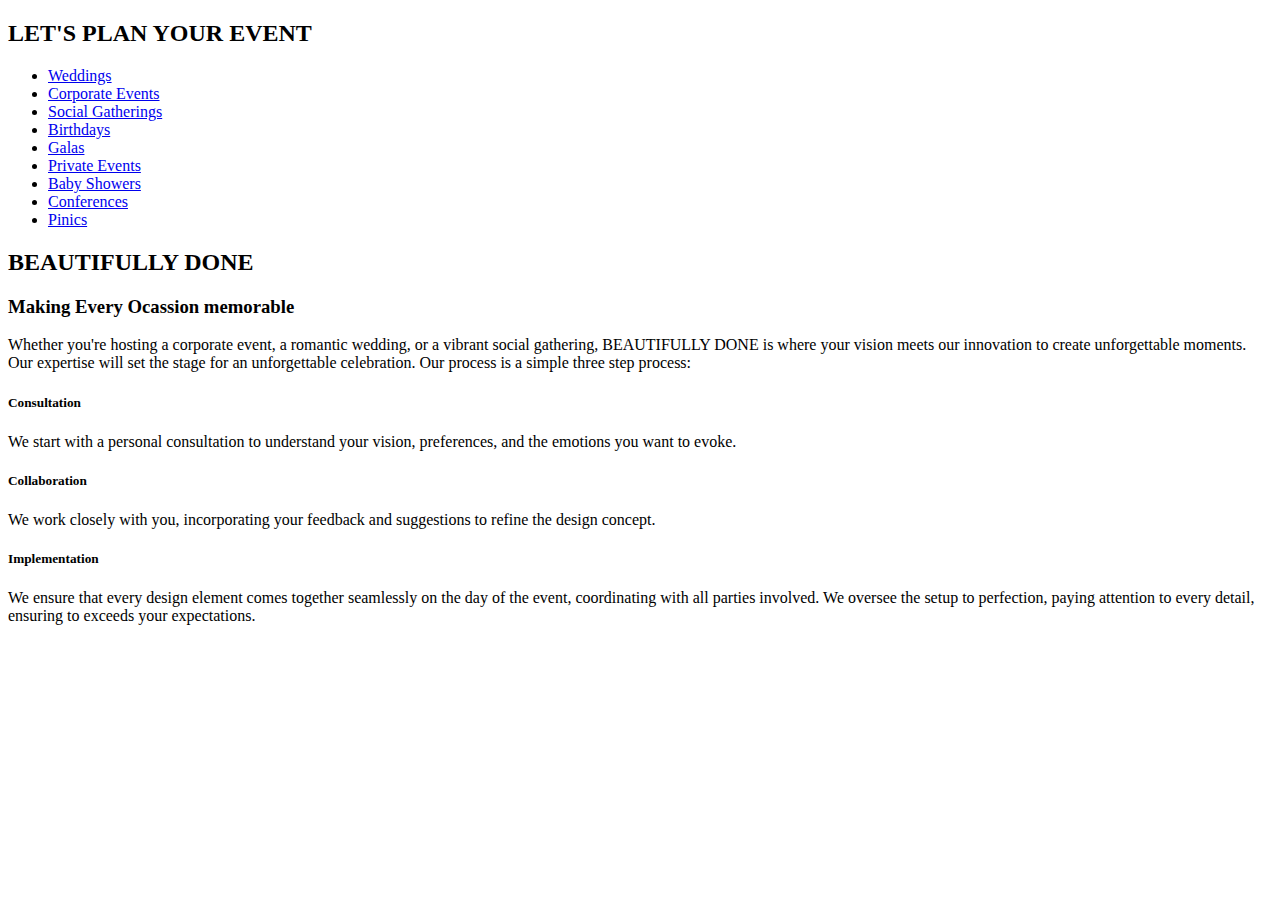
==== planning.html @ 853b5680 "Add files via upload" ====
<!DOCTYPE html>
<html lang="en">
  <head>
    <meta charset="UTF-8" />
    <meta name="viewport" content="width=device-width, initial-scale=1.0" />
    <link
      rel="stylesheet"
      href="https://cdnjs.cloudflare.com/ajax/libs/font-awesome/6.5.2/css/all.min.css"
      integrity="sha512-SnH5WK+bZxgPHs44uWIX+LLJAJ9/2PkPKZ5QiAj6Ta86w+fsb2TkcmfRyVX3pBnMFcV7oQPJkl9QevSCWr3W6A=="
      crossorigin="anonymous"
      referrerpolicy="no-referrer"
    />
    <link rel="stylesheet" href="css/utilities.css" />
    <link rel="stylesheet" href="css/style.css" />
    <link rel="stylesheet" href="css/lightbox.min.css" />
    <title>Welcome to Beautifullydone | Planning</title>
  </head>
  <body>
    <header class="planning_hero">
            <div id="navbar" class="navbar">
        <nav>
          <div
            class="nav_content"
            w3-include-html="partial_html/_navbar.html"
          ></div>
        </nav>
      </div>
      <div class="content">
      <div class="planning_wrapper">
        <div class="planning_top">
          <h2 class="planning_header">LET'S PLAN YOUR EVENT</h2>
        </div>
        <div class="planning_main_wrapper">
          <div class="planning_links_area">
            <ul>
              <li class="planning_link">
                <a href="wedding.html">Weddings</a>
              </li>
              <li class="planning_link"><a href="corporate.html">Corporate Events</a></li>
              <li class="planning_link"><a href="#">Social Gatherings</a></li>
              <li class="planning_link"><a href="#">Birthdays</a></li>
              <li class="planning_link"><a href="#">Galas</a></li>
              <li class="planning_link"><a href="#">Private Events</a></li>
              <li class="planning_link"><a href="#">Baby Showers</a></li>
              <li class="planning_link"><a href="#">Conferences</a></li>
              <li class="planning_link"><a href="#">Pinics</a></li>
            </ul>
          </div>
    
          <div class="planning_main_area">
            <div class="planning_main_hero">
              <h2>BEAUTIFULLY DONE</h2>
              <h3>Making Every Ocassion memorable</h3>
            </div>
            <div class="planning_main_content">
              <p>
                Whether you're hosting a corporate event, a romantic wedding, or
                a vibrant social gathering, <span class="company_name">BEAUTIFULLY DONE</span> is where your
                vision meets our innovation to create unforgettable moments. Our
                expertise will set the stage for an unforgettable celebration.
                Our process is a simple three step process:
              </p>

              <h5>Consultation</h5>
              <p>
                We start with a personal consultation to understand your vision,
                preferences, and the emotions you want to evoke.
              </p>
              <h5>Collaboration</h5>
              <p>
                We work closely with you, incorporating your feedback and
                suggestions to refine the design concept.
              </p>
              <h5>Implementation</h5>
              <p>
                We ensure that every design element comes together seamlessly on
                the day of the event, coordinating with all parties involved. We
                oversee the setup to perfection, paying attention to every
                detail, ensuring to exceeds your expectations.
              </p>
            </div>
          </div>
        </div>
      </div>
    </header>
    <footer>
      <div id="footer" w3-include-html="partial_html/_footer.html"></div>
    </footer>
    <script src="js/include_html.js"></script>
  </body>
</html>
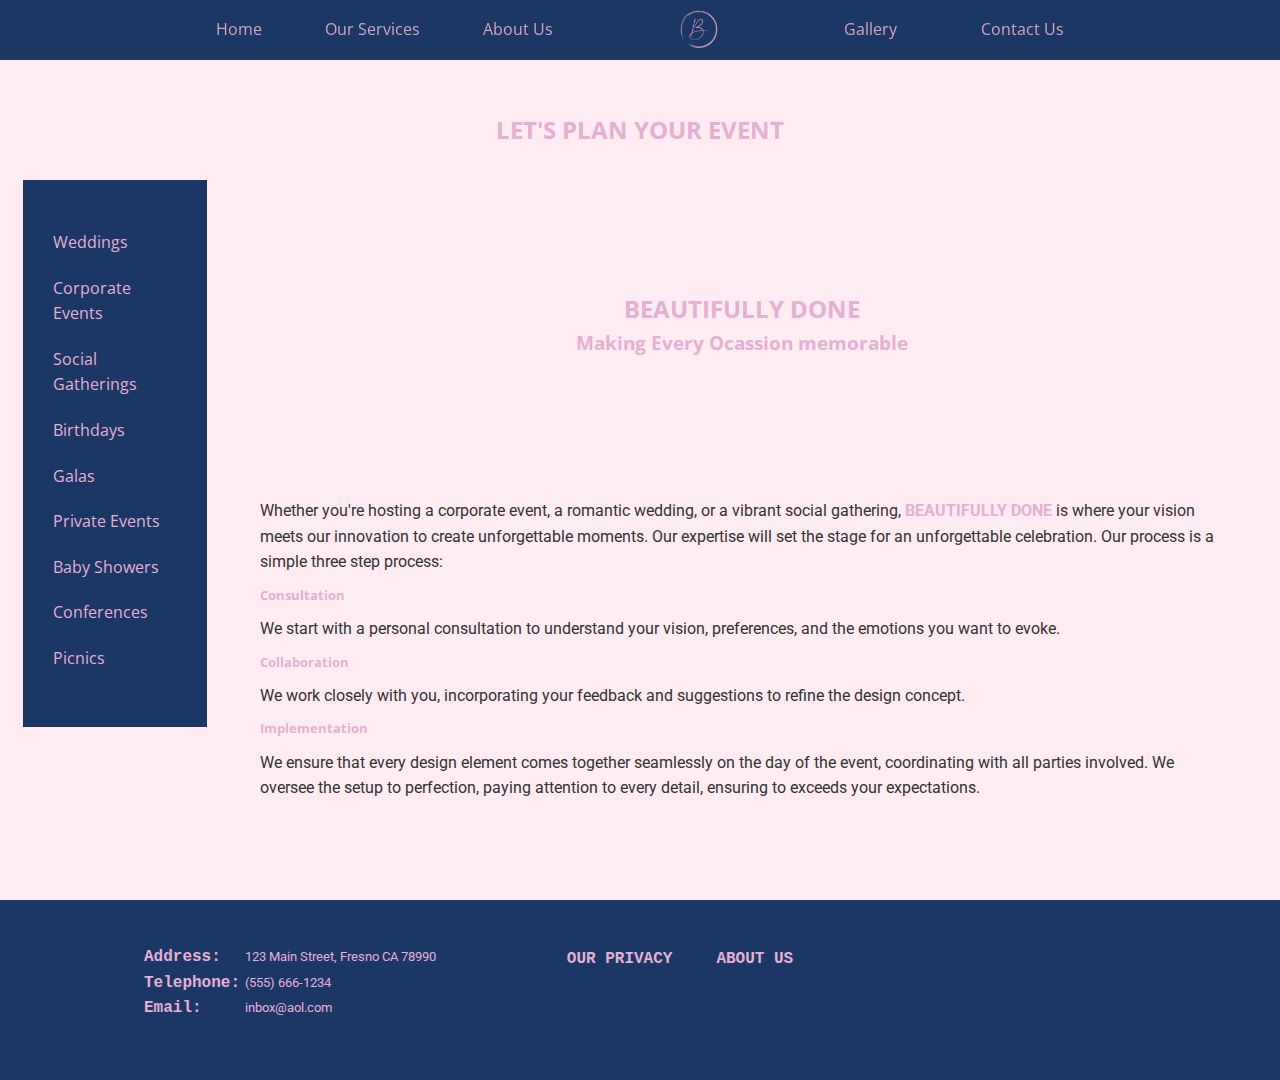
==== commit 860e885b: "add new web pages" ====
--- a/planning.html
+++ b/planning.html
@@ -37,13 +37,13 @@
                 <a href="wedding.html">Weddings</a>
               </li>
               <li class="planning_link"><a href="corporate.html">Corporate Events</a></li>
-              <li class="planning_link"><a href="#">Social Gatherings</a></li>
-              <li class="planning_link"><a href="#">Birthdays</a></li>
-              <li class="planning_link"><a href="#">Galas</a></li>
-              <li class="planning_link"><a href="#">Private Events</a></li>
-              <li class="planning_link"><a href="#">Baby Showers</a></li>
-              <li class="planning_link"><a href="#">Conferences</a></li>
-              <li class="planning_link"><a href="#">Pinics</a></li>
+              <li class="planning_link"><a href="social_gathering.html">Social Gatherings</a></li>
+              <li class="planning_link"><a href="birthday.html">Birthdays</a></li>
+              <li class="planning_link"><a href="gala.html">Galas</a></li>
+              <li class="planning_link"><a href="private_event.html">Private Events</a></li>
+              <li class="planning_link"><a href="baby_shower.html">Baby Showers</a></li>
+              <li class="planning_link"><a href="conference.html">Conferences</a></li>
+              <li class="planning_link"><a href="picnic.html">Picnics</a></li>
             </ul>
           </div>
     
--- a/css/utilities.css
+++ b/css/utilities.css
@@ -0,0 +1,167 @@
+/* Text Colors */
+
+.text-primary {
+   color: #28a745;
+}
+
+.text-secondary  {
+   color: #0284d0;
+}
+
+
+/* Button */
+
+.btn {
+   cursor: pointer;
+   display: inline-block;
+   padding: 5px 20px;
+   color: #E5B0C3;
+   background-color: #1b3764;
+   border: none;
+   border-radius: 30px;
+   font-size:smaller;
+}
+
+.btn:hover {
+   opacity: 0.9;
+
+}
+
+.btn-primary, .bg-primary {
+   background:#28a745;
+   color: #fff;
+}
+
+.btn-secondary, .bg-secondary {
+   background: #0284d0;
+   color: #fff;
+}
+
+.btn-dark, .bg-dark {
+   background: #333;
+   color: #fff;
+}
+
+.btn-light, .bg-light {
+   background: #f4f4f4;
+   color: #333;
+}
+
+.btn-outline {
+   background: transparent;
+   border: 1px solid #fff;
+
+}
+
+/* Flex items */
+
+/* .flex-items {
+   display: flex;
+   text-align: center;
+   justify-content: center;
+   text-align: center;
+   height: 100%;
+} */
+
+/* .flex-items > div {
+   padding: 20px;
+} */
+
+/* Flex columns */
+/* .flex-columns .flex-reverse .row {
+   flex-direction: row-reverse;
+} */
+
+/* .flex-columns .row {
+   display: flex;
+   flex-direction: row;
+   flex-wrap: wrap;
+   width: 100%;
+   /* border: 1px solid yellow; */
+
+} */
+
+/* .flex-columns .column {
+   display: flex;
+   flex-direction: column;
+   flex-basis: 100%;
+   flex: 1;
+} */
+/* .flex-columns .column .column-1,
+.flex-columns .column .column-2 {
+   height: 100%;
+   /* border: solid 1px red; */
+   /* width: 50%; */
+} */
+
+
+/* .flex-columns img {
+   width: 100%;
+   height: 100%;
+   object-fit: cover; 
+} */
+
+/* .flex-columns .column-2 {
+   display: flex;
+   flex-direction: column;
+   align-items: flex-start;
+   justify-content: center;
+   padding:  0 30px;
+} */
+/* 
+.flex-columns h2 {
+
+   font-size: 40px;
+   font-weight: 100;
+} */
+
+/* .flex-columns h4 {
+   margin-bottom: 10px;
+} */
+
+/* .flex-columns p {
+   margin: 20px 0;
+} */
+
+/* Section Header */
+/* .section-header {
+   padding: 30px;
+   display: flex;
+   flex-direction: column;
+   align-items: center;
+   justify-content: center;
+   text-align: center;
+} */
+
+/* .section-header h2 {
+   font-size: 40px;
+   margin: 20px 0;
+} */
+
+/* .section-padding {
+   padding: 20px 20px 40px;
+} */
+
+/* Flex grid */
+/* .flex-grid .row {
+   display: flex;
+   flex-wrap: wrap;
+   padding: 0 4px;
+} */
+
+/* .flex-grid .column {
+   flex: 25%;
+   max-width: 23%;
+   padding: 0 4px;
+} */
+
+/* .contact .column {
+   border: 2px solid blue;
+} */
+
+
+
+
+
+
+
--- a/css/style.css
+++ b/css/style.css
@@ -0,0 +1,794 @@
+
+@import url('https://fonts.googleapis.com/css2?family=Open+Sans:ital,wght@0,300..800;1,300..800&display=swap'); 
+@import url('https://fonts.googleapis.com/css2?family=Pinyon+Script&display=swap');
+@import url('https://fonts.googleapis.com/css2?family=League+Script&display=swap');
+@import url('https://fonts.googleapis.com/css2?family=Roboto:ital,wght@0,100;0,300;0,400;0,500;0,700;0,900;1,100;1,300;1,400;1,500;1,700;1,900&display=swap');
+
+* {
+   box-sizing: border-box;
+   padding: 0;
+   margin: 0;
+}
+
+body {
+   font-family: 'Open Sans', sans-serif;
+   background-color: #ffecf2;
+   color: #333;
+   line-height: 1.6;
+   /* overflow: hidden; */
+
+}
+
+
+ul {
+   list-style: none;
+
+}
+
+a {
+   /* color: #333; */
+   text-decoration: none;
+
+}
+
+/* 
+h1, h2 {
+   font-weight: 300;
+   line-height: 1.2;
+} */
+
+p { 
+   margin: 10px 0;
+   
+
+}
+
+
+div > p {
+   font-family: 'Roboto', sans-serif;
+   /* background-color: #ffecf2; */
+}
+
+img {
+   width: 100px;
+   height: 100px;
+}
+
+/* Navbar */
+.navbar{
+   width: 100%;
+   position: fixed;
+   top: 0px;  
+   background-color: #1b3764;
+}
+
+.navbar .nav_content {
+
+   display: flex;
+   flex-direction: column;
+   /* border: 1px solid orange; */
+   height: 60px;
+   opacity: .9;
+   align-items: center;
+   justify-content: center;
+}
+
+
+.navbar .site_link_area {
+   display: flex;
+   flex-direction: row;
+   align-items:center;
+   justify-content: space-evenly;
+   height: 100%;
+   /* background-color: #1b3764; */
+   width: 85%;
+   /* border: 1px solid green; */
+}
+
+.navbar .site_link_area .logo {
+   display: flex;
+   flex-direction: column;
+   align-items: center;
+   justify-items: center;
+   /* border: 1px solid magenta; */
+   height: 80%;
+}
+
+.site_link_area .site_links {
+   /* border: 1px soild maroon; */
+   /* background-color: white; */
+   align-items: flex-end
+}
+
+.navbar ul {
+   display: flex;
+   align-items: flex-start;
+   /* border: 1px solid green; */
+   /* margin: 0 40px; */
+}
+
+.navbar img {
+   width: 50px;
+   height: 50px;
+   object-fit: cover;
+   margin: 0;
+}
+
+.navbar .site_links ul a,.navbar .site_links ul li {
+   color: #E5B0C3;
+   padding: 0 20px;
+   border: 1px solid #1b3764;
+   /* font-family:'Courier New', Courier, monospace; */
+   font-weight: 400;
+} 
+
+
+.navbar .site_links ul a:hover,
+#footer #footer_area #connect ul li a:hover,#footer #footer_area #about_us ul li a:hover,.planning_links_area .planning_link a:hover {
+   opacity: .7;
+} 
+
+/* Drop Down Menu */
+
+.navbar .site_link_area .site_links ul li {
+   display: inline-block;
+   /* padding: 1rem; */
+   position: relative;
+}
+
+/* Hide nested ul by default */
+.navbar .site_link_area .site_links ul li ul {
+   display: none;
+}
+
+
+.navbar .site_link_area .site_links ul li:hover {
+   cursor: pointer;
+
+
+}
+.navbar .site_link_area .site_links ul li:hover ul {
+   display: block;
+   position: absolute;
+   left: 0;
+   top: 10px;
+   width: 220px;
+   margin-top: 1rem;
+   padding-top: 16px;
+   /* border: 1px solid red; */
+
+}
+
+.navbar .site_link_area .site_links ul li {
+   display: block;
+   background-color: #1b3764;
+}
+.navbar .site_link_area .site_links ul li ul a {
+   display: block;
+   background-color: #1b3764;
+   padding: 0;
+ 
+}
+
+/* Header  */
+
+.hero {
+   background: url('../images/hero_background.png') no-repeat center center/cover;
+   height: 70vh;
+   position: relative;
+   color: #E5B0d3;
+   /* border: 1px solid red; */
+   
+}
+
+
+.hero .content {
+   display: flex;
+   flex-direction: column;
+   align-items: center;
+   justify-content: center;
+   height: 100%;
+   padding: 0 20px;
+}  
+
+.hero .content h1 {
+   font-size: 40px;
+   font-weight:500;
+   font-family: 'Segoe UI', Tahoma, Geneva, Verdana, sans-serif;
+   font-family: "Open Sa", cursive;
+   margin-bottom: 0;
+   /* padding-top: 300px; */
+   /* border: 1px solid green; */
+
+   color: hsla(0, 81%, 6%, 0.618);
+}
+
+.hero .content p {
+   font-size: 30px;
+   max-width: 600px;
+   font-family: "League Script", cursive;
+   font-family: "Open Sa", cursive;
+   font-weight: 800;
+   font-style: normal;
+   color: #f9f6f6;
+   /* color: #f6f3f5; */
+   margin: 20px 20px;
+
+ 
+}
+
+#consult_area {
+   display: flex;
+   align-items: center;
+   justify-content: center;
+   height: 30vh;
+   align-items: center;
+      /* border: 1px solid gray; */
+}
+#book_consult {
+   height: 100%;
+   width: 60%;
+   display: flex;
+   flex-direction: column;
+
+   /* border: 1px solid gray; */
+   align-items: center;
+   justify-content : center;
+   /* text-align: center; */
+
+}
+#book_consult h2 {
+   font-family: Verdana, Geneva, Tahoma, sans-serif;
+   color: #E5B0d3;
+}
+#book_consult p {
+   font-family:Verdana, Geneva, Tahoma, sans-serif;
+}
+
+
+#services {
+   height: 60vh;
+   display: flex;
+   align-items: center;
+   justify-content: space-around;
+   /* padding: 20px; */
+   width: 100%;
+   /* border: 1px solid coral; */
+   margin: 30px 0;
+
+   
+}
+
+.service_types {
+   display: flex;
+   align-items: center;
+   justify-content: space-around;
+   height: 100%;
+   /* border: 1px solid green; */
+   /* padding: 40px; */
+   width: 85%;
+
+   
+
+}
+
+.service {
+   /* border: 2px solid coral; */
+   height: 100%;
+   width: 30%;
+   display: flex;
+   flex-direction: column;
+   align-items: center;
+   /* border: #1b3764 1px solid; */
+   margin: 10px;
+   /* border-radius: 5px; */
+   /* background: #1b3764; */
+   /* flex: 70%; */
+   /* border: 10px solid lightgray; */
+
+
+   
+ 
+}
+.service .service_details {
+   height: 100%;
+   /* border: 2px dotted yellow; */
+   display: flex;
+   align-items: center;
+   flex-direction: column;
+
+}
+.service .service_header  { 
+  /* background: #1b3764; */
+  background: #ffecf2;
+  /* width: 100%; */
+  color:#1b3764;
+  text-align: center;
+font-family:Verdana, Geneva, Tahoma, sans-serifx;
+margin: 20px;
+}
+
+.service .service_desc {
+   height: 30%;
+   /* border: 2px dotted yellow; */
+   background: #ffecf2;
+   margin: 0;
+   padding: 0;
+  
+  
+}
+
+.service_details .link_area_wrapper,.example_pwork .link_area_wrapper {
+   height: 80%;
+   width: 80%;
+   /* border: 10px solid gray; */
+   display: flex;
+   /* align-items: center; */
+   /* justify-content: center; */
+   /* align-self: center; */
+ 
+}
+.service_details .link_area_wrapper .link_area,
+.example_pwork .link_area_wrapper .link_area, 
+.example_corporate .link_area_wrapper .link_area {
+   height: 100%;
+   width: 100%;
+   /* border: 10px solid gray; */
+   align-self: center;
+   display: flex;
+   flex-direction: row;
+   align-items: center;
+   justify-content: center;
+   background: #fff;
+   margin: 0;
+   border-radius: 50%;
+   background: url('../images/service_place_holder.png') no-repeat center center/cover;
+
+}
+.service_details .service_desc {
+   /* display: flex; */
+   /* align-self: center; */
+   /* align-items: center; */
+   /* justify-content: center; */
+   /* color: green; */
+   /* border: 1px solid green; */
+   text-align: center;
+   /* text-align:left */
+
+}
+
+/* .fa-2x {
+   visibility: hidden;
+} */
+.service_details .link_area a, .example_pwork .link_area a, 
+.example_corporate .link_area a { 
+   visibility: hidden;
+
+}
+.service_details .link_area:hover, .example_pwork .link_area:hover, .example_corporate .link_area:hover  {
+   opacity: .7;
+}
+.service_details .link_area:hover a, .example_pwork .link_area:hover a, .example_corporate .link_area:hover a {
+   visibility: visible;
+
+   color: #1b3764;
+
+   
+}
+
+.link_area_img {
+   height: 250px;
+   width: 250px;
+   border-radius: 50%;
+   display: block;
+}
+
+.link_area_img::before {
+   content: 'Hello';
+
+}
+
+#customer_feedbacks {
+
+   height: 40vh;
+   width: 100%;
+   display: flex;
+   align-items: center;
+   justify-content: center;
+   /* border: 1px solid green; */
+
+}
+
+#testimonials {
+   height: 100%;
+   width: 100%;
+   display: flex;
+   flex-direction: row;
+   align-items: flex-start;
+   justify-content:space-between;
+   /* border: 1px solid green; */
+   padding: 20px
+
+
+}
+
+
+.testimonial {
+   border: 1px #000 dotted;
+   padding: 10px;
+   display: flex;
+   flex-direction: column;
+   /* align-items: center; */
+   justify-content: center;
+   margin: 30px 5px;
+   border-radius: 5px;
+}
+
+.testimonial .fa-star {
+   color: gold;
+
+}
+
+.testimonial h6 {
+   display: inline-block;
+   padding: 2px;
+   /* border: 1px dotted green; */
+   width: 25%;
+   text-align: center;
+   border-radius: 10px;
+   background: #1b3764;
+   color: #E5B0d3;
+   
+}
+
+#footer {
+   display: flex;
+   justify-content: flex-end;
+   height: 20vh;
+   align-self: center;
+   
+
+}
+#footer #footer_area {
+   display: grid;
+   grid-template-columns: 1.2fr 1fr 1fr;
+   justify-content: space-around;
+   width: 100%;
+   height: 100%;
+   background: #1b3764;
+
+}
+
+#footer #footer_area #about_us {
+   display: flex;
+   justify-content: space-around;
+   margin: 45px 0;
+   /* border: 1px solid green; */
+
+}
+#footer #footer_area #about_us ul li{
+   display: inline-block;
+   margin: 0 20px;
+   /* border: 1px solid green; */
+}
+#footer #footer_area #about_us a {
+   font-family: 'Courier New', Courier, monospace;
+   font-weight: bold;
+}
+
+#footer #footer_area #connect {
+   margin: 45px 0;
+ 
+}
+
+#footer #footer_area #connect ul {
+   display: flex;
+  
+}
+#footer #footer_area #connect ul li {
+   padding: 0 30px;
+
+}
+#footer #footer_area #about_us a, #footer #footer_area #connect ul li a {
+      color: #E5B0d3;
+
+}
+
+
+
+#footer #footer_area #contact_us {
+   color: #E5B0d3;
+   align-items: center;
+   justify-content: center;
+   margin: 45px 0;
+}
+#footer #footer_area #contact_us div {
+   align-items: center;
+   margin-left: 30%;
+
+}
+
+
+#footer #footer_area #contact_us .contact_label {
+   display: inline-block;
+   width: 30%;
+   font-size: larger;
+   font-family: 'Courier New', Courier, monospace;
+   font-weight: bold;
+}
+
+#footer #footer_area #contact_us p {
+   margin: 0;
+   font-size: smaller;
+}
+
+
+/* Planning Page */
+
+.planning_hero {
+   height: 100vh;
+   position: relative;
+   /* top: 60px; */
+   /* border: 1px solid green; */
+   align-items: center;
+   justify-content: center;
+
+}
+.planning_hero .content {
+   /* align-items: center; */
+   /* justify-self: center; */
+   /* align-self: center; */
+   /* border: 1px solid orange; */
+   height: 100%;
+}
+.planning_hero .planning_wrapper {
+   height: 100%;
+   display: grid;
+   grid-template-rows: 20% 80%;
+   /* border: 1px solid red; */
+   width: 100%;
+
+
+}
+
+.planning_top {
+   display: flex;
+   align-items: center;
+   justify-content: center;
+
+   /* text-align: center; */
+   /* align-items: center; */
+   color: #E5B0d3;
+   margin-top: 80px;
+   /* border: 1px solid red; */
+     
+
+}
+
+
+
+.planning_hero .content {
+   display: flex;
+   align-items: center;
+   justify-content: center;
+   /* border: 1px solid  */
+}
+.planning_main_wrapper {
+   display: grid;
+   grid-template-columns: 18% 80%;
+   align-self: center;
+   /* justify-self: center; */
+   /* border: 1px solid gray; */
+   /* width: 80%; */
+   height: 100%;
+}
+
+.planning_links_area {
+   display: flex;
+   flex-direction: column;
+   align-items: center;
+   /* border: 1px solid green; */
+   height: 80%;
+
+}
+.planning_links_area ul{
+
+   height: 95%;
+   width: 80%;
+   background: #1b3764;
+   padding-top: 30px;
+   /* border: 1px solid gray; */
+ 
+}
+
+
+
+
+.planning_links_area .planning_link a {
+   /* display: inline-block; */
+   display: block;
+   color: #E5B0d3;
+   /* margin: auto; */
+   margin: 20px 0;
+   /* border: 1px green solid; */
+   /* width: 50%; */
+   /* text-align: center; */
+   padding: 0 30px;
+   
+
+   /* border: 1px solid orange; */
+}
+
+.planning_links_area .current a {
+   display: inline-block;
+   align-self: center;
+   display: block;
+   color: #1b3764;
+   border: 1px #E5B0d3 solid;
+   opacity: .2;
+   background: #E5B0d3;
+
+
+   /* border: 1px solid orange; */
+}
+
+.planning_main_wrapper .planning_main_area {
+   display: grid;
+   grid-template-rows: 1fr 1.5fr;
+   margin: 0 30px;
+      /* border: 1px solid orange; */
+}
+
+
+.planning_main_hero {
+   display: flex;
+   flex-direction: column;
+   background: url('../images/hero_background.png') no-repeat center center/cover;
+   /* height: 100%; */
+   /* position: relative; */
+   color: #E5B0d3;
+   /* border: 1px solid red; */
+   align-items: center;
+   justify-content: center;
+
+
+}
+.planning_main_content {
+   padding-top: 20px;
+
+}
+.planning_main_content h5, .company_name,.planning_pwork_main_services h3{
+   color: #E5B0d3;
+
+}
+
+.company_name {
+   font-weight: bold;
+}
+
+
+
+.planning_pwork_main_area {
+   display: grid;
+   grid-template-areas: 
+     "scrolling_pics scrolling_pics scrolling_pics scrolling_pics scrolling_pics scrolling_pics scrolling_pics pwork_services"
+     "pwork_services_desc pwork_services_desc pwork_services_desc pwork_services_desc pwork_services_desc pwork_services_desc pwork_services_desc pwork_services_desc";
+     /* border: 1px solid gray; */
+}
+
+.planning_pwork_main_hero {
+   grid-area: scrolling_pics;
+   /* border: 1px solid orange; */
+   background: url('../images/service_place_holder.png') no-repeat center center/cover;
+   margin-left: 30px;
+   /* border: 1px solid orange; */
+}
+
+.planning_pwork_main_services {
+   grid-area: pwork_services;
+   /* border: 1px solid orange; */
+   display: flex;
+   flex-direction: column;
+   /* align-items: center; */
+   justify-content: center;
+}
+.planning_pwork_main_services h3 {
+   margin-left: 25px
+}
+.pwork_service_list, .corporate_service_list {
+   width: 80%;
+   display: flex;
+align-self: center;
+   align-items: right;
+   justify-content: center;
+   /* border: 1px solid #1b3764; */
+
+}
+.planning_pwork_main_services ul li, .planning_corporate_main_services ul li {
+   /* display: inline-block; */
+   padding: .5rem;
+   list-style:disc;
+   align-self: center;
+   color: #1b3764;
+   font-size: smaller;
+}
+
+
+.planning_pwork_services_main_desc {
+   grid-area: pwork_services_desc;
+   margin-top: 10px;
+   margin-left: 30px;
+}
+
+#example_pworks {
+   background-color: #ffecf2;
+}
+#pwork_container {
+   height: 100vh;
+   display:flex;
+   flex-direction: column;
+   /* border: 1px solid #1b3764; */
+   align-items: center;
+   /* justify-content: center; */
+   /* padding-bottom: 150px; */
+}
+
+.example_pworks_wrapper{
+   height: 90vh;
+   width: 60%;
+   display: grid;
+   grid-template-columns:repeat(2,1fr);
+   /* border: 1px solid gray; */
+   align-items: center;
+   justify-content: center;;
+   grid-gap: 5rem;
+   align-self: center;
+   /* padding-bottom: 100px; */
+   
+}
+
+.example_pwork{
+   /* border: 1px solid green; */
+   display: flex;
+   flex-direction: column;
+   align-items: center;
+   justify-content: center;
+   height: 100%;
+
+}
+.example_pwork .link_area_wrapper {
+   /* border: 1px solid red; */
+   height: 100%;
+   width: 100%;
+   border-radius: 0;
+
+ 
+  
+}
+.example_pwork .link_area_wrapper .link_area{
+
+   border-radius: 0;
+
+
+
+}
+
+.pwork_desc p, .corporate_desc p {
+   font-weight: bold;
+   color:#1b3764
+
+}
+
+#pwork_book_consult {
+   height: 20vh;
+   display: flex;
+   /* border: 1px solid orange; */
+   align-items: center;
+   justify-content: center;
+}
+
+
+.corporate_example .link_area_wrapper .link_area{
+   border-radius: 50%;
+}
+
